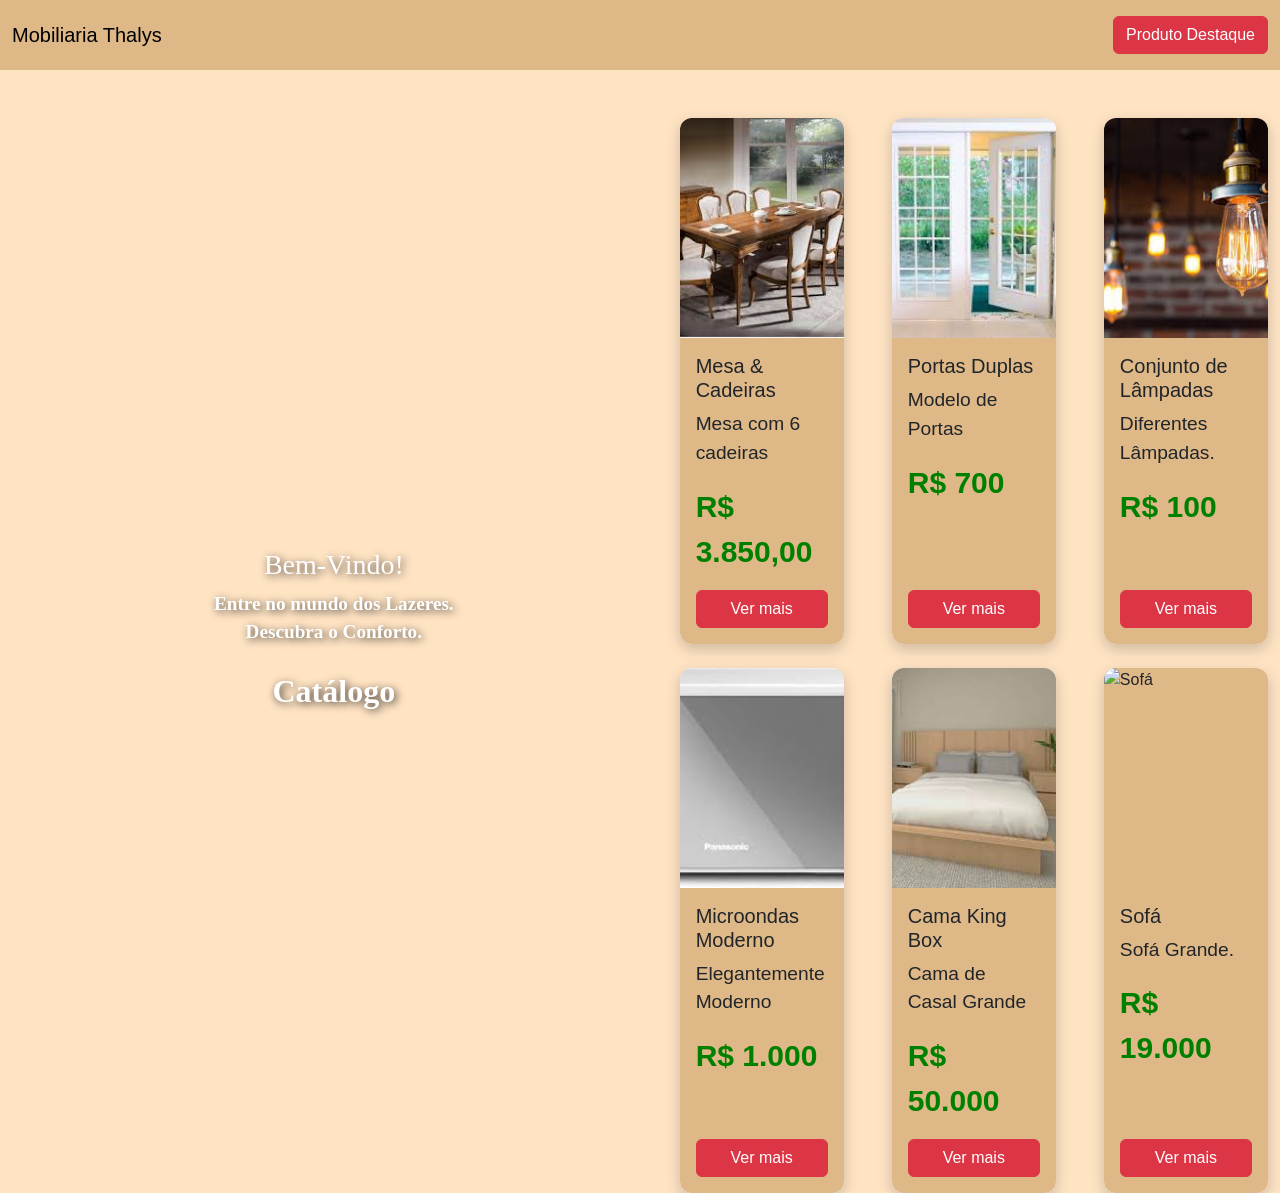
==== catalogo.html @ 25b55e80 "Update and rename index.html to catalogo.html" ====
<!doctype html>
<html lang="pt-br">

<head>
    <meta charset="utf-8">
    <meta name="viewport" content="width=device-width, initial-scale=1">
    <title>Site Imóveis</title>

    <link href="https://cdn.jsdelivr.net/npm/bootstrap@5.3.8/dist/css/bootstrap.min.css" rel="stylesheet">
    <link rel="stylesheet" href="css/style.css">
</head>

<body>

    <header>
        <nav class="navbar navbar-expand-lg bg-cor">
            <div class="container-fluid">
               <a class="navbar-brand" href="index.html">Mobiliaria Thalys</a>

                <button class="navbar-toggler" type="button" data-bs-toggle="collapse"
                    data-bs-target="#navbarSupportedContent">
                    <span class="navbar-toggler-icon"></span>
                </button>

                <a href="mesa.html" class="btn btn-danger">
                    Produto Destaque
                </a>
            </div>
        </nav>
    </header>

    <section class="hero">

       <div class="conteudo-hero">

    <div class="one">

        <h3>Bem-Vindo!</h3>

        <p>
            Entre no mundo dos Lazeres.<br>
            Descubra o Conforto.
        </p>

        <div class="catalogo">
            Catálogo
        </div>

    </div>

</div>

        <div class="container mt-5">

            <div class="row gx-5 gy-4">

                <div class="col-12 col-md-6 col-lg-4">
                    <div class="card h-100">
                        <img src="img/imagemcadeiras.jpg" class="card-img-top" alt="Mesa e cadeiras">

                        <div class="card-body">
                            <h5 class="card-title">Mesa & Cadeiras</h5>

                            <p class="card-text">
                                Mesa com 6 cadeiras
                            </p>

                            <p class="preco">
                                R$ 3.850,00
                            </p>

                            <a href="mesa.html" class="btn btn-danger">
                                Ver mais
                            </a>
                        </div>
                    </div>
                </div>

                <div class="col-12 col-md-6 col-lg-4">
                    <div class="card h-100">
                        <img src="img/portas.jpg" class="card-img-top" alt="Portas">

                        <div class="card-body">
                            <h5 class="card-title">Portas Duplas</h5>

                            <p class="card-text">
                                Modelo de Portas
                            </p>

                            <p class="preco">
                                R$ 700
                            </p>

                            <a href="#" class="btn btn-danger">
                                Ver mais
                            </a>
                        </div>
                    </div>
                </div>

                <div class="col-12 col-md-6 col-lg-4">
                    <div class="card h-100">
                        <img src="img/lampadas.jpg" class="card-img-top" alt="Lâmpadas">

                        <div class="card-body">
                            <h5 class="card-title">
                                Conjunto de Lâmpadas
                            </h5>

                            <p class="card-text">
                                Diferentes Lâmpadas.
                            </p>

                            <p class="preco">
                                R$ 100
                            </p>

                            <a href="#" class="btn btn-danger">
                                Ver mais
                            </a>
                        </div>
                    </div>
                </div>

                <div class="col-12 col-md-6 col-lg-4">
                    <div class="card h-100">
                        <img src="img/microndas.jpg" class="card-img-top" alt="Microondas">

                        <div class="card-body">
                            <h5 class="card-title">
                                Microondas Moderno
                            </h5>

                            <p class="card-text">
                                Elegantemente Moderno
                            </p>

                            <p class="preco">
                                R$ 1.000
                            </p>

                            <a href="#" class="btn btn-danger">
                                Ver mais
                            </a>
                        </div>
                    </div>
                </div>

                <div class="col-12 col-md-6 col-lg-4">
                    <div class="card h-100">
                        <img src="img/camacasal.jpg" class="card-img-top" alt="Cama">

                        <div class="card-body">
                            <h5 class="card-title">
                                Cama King Box
                            </h5>

                            <p class="card-text">
                                Cama de Casal Grande
                            </p>

                            <p class="preco">
                                R$ 50.000
                            </p>

                            <a href="cama.html" class="btn btn-danger">
                                Ver mais
                            </a>
                        </div>
                    </div>
                </div>

                <div class="col-12 col-md-6 col-lg-4">
                    <div class="card h-100">
                        <img src="img/sofa.webp" class="card-img-top" alt="Sofá">

                        <div class="card-body">
                            <h5 class="card-title">
                                Sofá
                            </h5>

                            <p class="card-text">
                                Sofá Grande.
                            </p>

                            <p class="preco">
                                R$ 19.000
                            </p>

                            <a href="sofa.html" class="btn btn-danger">
                                Ver mais
                            </a>
                        </div>
                    </div>
                </div>

            </div>

        </div>

    </section>

    <script src="https://cdn.jsdelivr.net/npm/bootstrap@5.3.8/dist/js/bootstrap.bundle.min.js"></script>

</body>

</html>
---- css/style.css ----
.catalogo-grid {
    display: grid;
    grid-template-columns: 1fr;
    gap: 25px;
}

@media (min-width: 768px) {
    .catalogo-grid {
        grid-template-columns: repeat(2, 1fr);
    }
}

@media (min-width: 992px) {
    .catalogo-grid {
        grid-template-columns: repeat(3, 1fr);
    }
}

body {
    background-color: bisque;
    font-family: Arial, Helvetica, sans-serif;
}

.container {
    width: 90%;
    max-width: 1200px;
    margin: auto;
}

header {
    text-align: center;
}

p {
    font-size: 1.2rem;
}

.catalogo,
.one {
    font-family: "Times New Roman", Times, serif;
    color: white;
    font-size: 2rem;
    font-weight: bold;
    text-shadow: 2px 2px 8px rgba(0,0,0,0.8);
}

.catalogo {
    text-align: center;
    margin-top: 20px;
}

.titulo {
    background-color: burlywood;
    text-align: center;
    width: 100%;
}

.bg-cor {
    background-color: burlywood;
    padding: 15px 0;
}

.hero {
    
    min-height:100vh;

    display:flex;
    justify-content:center;
    align-items:center;

    background-image:url("img/BackGroundImoveis.png");
    background-size:cover;
    background-position:center;
    background-repeat:no-repeat;

}

.conteudo-hero {
    width: 100%;
    text-align: center;
}

.banner {
    height: 500px;
    background:
        linear-gradient(
            rgba(0,0,0,0.3),
            rgba(0,0,0,0.3)
        ),
        url("img/camaCasalBanner.jpg");

    background-size: cover;
    background-position: center;
    background-repeat: no-repeat;
}

.bannerSofa {
    height: 500px;
    background:
        linear-gradient(
            rgba(0,0,0,0.3),
            rgba(0,0,0,0.3)
        ),
        url("img/sofá.webp");

    background-size: cover;
    background-position: center;
    background-repeat: no-repeat;
}

.bannerCama {
    height: 500px;
    background:
        linear-gradient(
            rgba(0,0,0,0.3),
            rgba(0,0,0,0.3)
        ),
        url("img/camaCasalBanner.jpg");

    background-size: cover;
    background-position: center;
    background-repeat: no-repeat;
}

.card {
    transition: .3s;
    border: none;
    border-radius: 12px;
    overflow: hidden;
    box-shadow: 0 5px 15px rgba(0,0,0,.2);
}

.card:hover {
    transform: translateY(-6px);
}

.card-img-top {
    background-color: burlywood;
    width: 100%;
    height: 220px;
    object-fit: cover;
}

.card-body {
    background-color: burlywood;
    display: flex;
    flex-direction: column;
}

.card-body .btn {
    margin-top: auto;
}

.produto {
    padding: 30px;
    background-color: burlywood;
}

.preco {
    font-size: 30px;
    font-weight: bold;
    color: green;
}

.tudo {
    background-color: burlywood;
}

.comprar {
    width: 180px;
    height: 50px;
    color: green;
    font-weight: bold;
}

@media (max-width: 992px) {

    .banner,
    .bannerSofa,
    .bannerCama {
        height: 350px;
    }

    .hero {
        background-attachment: scroll;
    }
}

@media (max-width: 768px) {

    .banner,
    .bannerSofa,
    .bannerCama {
        height: 250px;
    }

    .catalogo,
    .one {
        font-size: 1.6rem;
    }

    .comprar {
        width: 100%;
    }

    .hero {
        min-height: auto;
        padding: 40px 0;
        background-attachment: scroll;
    }
}
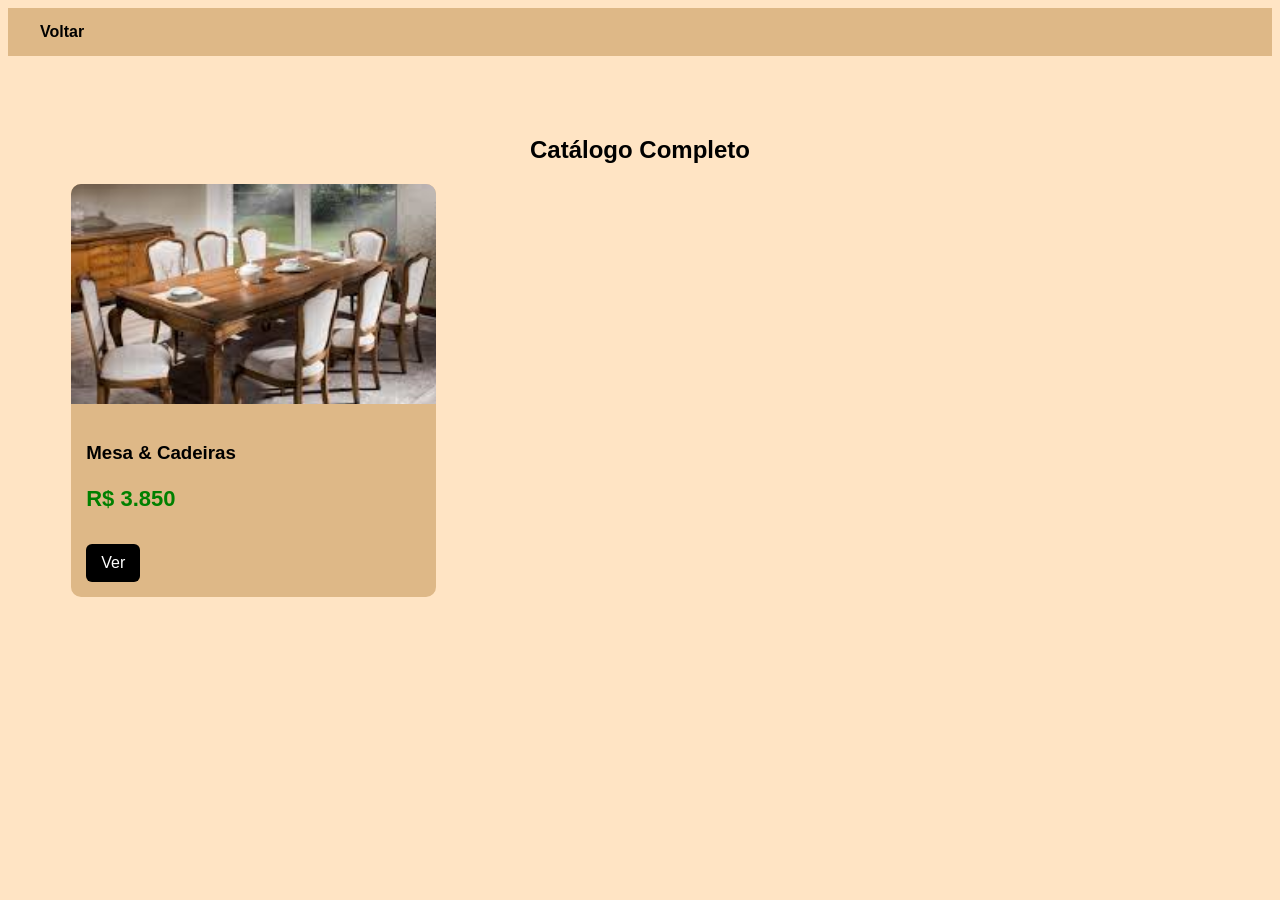
==== commit de32ebc0: "Update catalogo.html" ====
--- a/catalogo.html
+++ b/catalogo.html
@@ -1,207 +1,42 @@
-<!doctype html>
+<!DOCTYPE html>
 <html lang="pt-br">
 
 <head>
-    <meta charset="utf-8">
-    <meta name="viewport" content="width=device-width, initial-scale=1">
-    <title>Site Imóveis</title>
-
-    <link href="https://cdn.jsdelivr.net/npm/bootstrap@5.3.8/dist/css/bootstrap.min.css" rel="stylesheet">
+    <meta charset="UTF-8">
+    <meta name="viewport" content="width=device-width, initial-scale=1.0">
+    <title>Catálogo</title>
     <link rel="stylesheet" href="css/style.css">
 </head>
 
 <body>
 
-    <header>
-        <nav class="navbar navbar-expand-lg bg-cor">
-            <div class="container-fluid">
-               <a class="navbar-brand" href="index.html">Mobiliaria Thalys</a>
+<nav class="navbar">
+    <div class="nav-container">
+        <a href="index.html">Voltar</a>
+    </div>
+</nav>
 
-                <button class="navbar-toggler" type="button" data-bs-toggle="collapse"
-                    data-bs-target="#navbarSupportedContent">
-                    <span class="navbar-toggler-icon"></span>
-                </button>
+<section class="section">
+    <div class="container">
 
-                <a href="mesa.html" class="btn btn-danger">
-                    Produto Destaque
-                </a>
-            </div>
-        </nav>
-    </header>
+        <h2 class="text-center">Catálogo Completo</h2>
 
-    <section class="hero">
+        <div class="row">
 
-       <div class="conteudo-hero">
-
-    <div class="one">
-
-        <h3>Bem-Vindo!</h3>
-
-        <p>
-            Entre no mundo dos Lazeres.<br>
-            Descubra o Conforto.
-        </p>
-
-        <div class="catalogo">
-            Catálogo
-        </div>
-
-    </div>
-
-</div>
-
-        <div class="container mt-5">
-
-            <div class="row gx-5 gy-4">
-
-                <div class="col-12 col-md-6 col-lg-4">
-                    <div class="card h-100">
-                        <img src="img/imagemcadeiras.jpg" class="card-img-top" alt="Mesa e cadeiras">
-
-                        <div class="card-body">
-                            <h5 class="card-title">Mesa & Cadeiras</h5>
-
-                            <p class="card-text">
-                                Mesa com 6 cadeiras
-                            </p>
-
-                            <p class="preco">
-                                R$ 3.850,00
-                            </p>
-
-                            <a href="mesa.html" class="btn btn-danger">
-                                Ver mais
-                            </a>
-                        </div>
-                    </div>
+            
+            <div class="col-33 card">
+                <img src="img/imagemcadeiras.jpg">
+                <div class="card-body">
+                    <h3>Mesa & Cadeiras</h3>
+                    <p class="preco">R$ 3.850</p>
+                    <a href="mesa.html" class="btn btn-dark">Ver</a>
                 </div>
-
-                <div class="col-12 col-md-6 col-lg-4">
-                    <div class="card h-100">
-                        <img src="img/portas.jpg" class="card-img-top" alt="Portas">
-
-                        <div class="card-body">
-                            <h5 class="card-title">Portas Duplas</h5>
-
-                            <p class="card-text">
-                                Modelo de Portas
-                            </p>
-
-                            <p class="preco">
-                                R$ 700
-                            </p>
-
-                            <a href="#" class="btn btn-danger">
-                                Ver mais
-                            </a>
-                        </div>
-                    </div>
-                </div>
-
-                <div class="col-12 col-md-6 col-lg-4">
-                    <div class="card h-100">
-                        <img src="img/lampadas.jpg" class="card-img-top" alt="Lâmpadas">
-
-                        <div class="card-body">
-                            <h5 class="card-title">
-                                Conjunto de Lâmpadas
-                            </h5>
-
-                            <p class="card-text">
-                                Diferentes Lâmpadas.
-                            </p>
-
-                            <p class="preco">
-                                R$ 100
-                            </p>
-
-                            <a href="#" class="btn btn-danger">
-                                Ver mais
-                            </a>
-                        </div>
-                    </div>
-                </div>
-
-                <div class="col-12 col-md-6 col-lg-4">
-                    <div class="card h-100">
-                        <img src="img/microndas.jpg" class="card-img-top" alt="Microondas">
-
-                        <div class="card-body">
-                            <h5 class="card-title">
-                                Microondas Moderno
-                            </h5>
-
-                            <p class="card-text">
-                                Elegantemente Moderno
-                            </p>
-
-                            <p class="preco">
-                                R$ 1.000
-                            </p>
-
-                            <a href="#" class="btn btn-danger">
-                                Ver mais
-                            </a>
-                        </div>
-                    </div>
-                </div>
-
-                <div class="col-12 col-md-6 col-lg-4">
-                    <div class="card h-100">
-                        <img src="img/camacasal.jpg" class="card-img-top" alt="Cama">
-
-                        <div class="card-body">
-                            <h5 class="card-title">
-                                Cama King Box
-                            </h5>
-
-                            <p class="card-text">
-                                Cama de Casal Grande
-                            </p>
-
-                            <p class="preco">
-                                R$ 50.000
-                            </p>
-
-                            <a href="cama.html" class="btn btn-danger">
-                                Ver mais
-                            </a>
-                        </div>
-                    </div>
-                </div>
-
-                <div class="col-12 col-md-6 col-lg-4">
-                    <div class="card h-100">
-                        <img src="img/sofa.webp" class="card-img-top" alt="Sofá">
-
-                        <div class="card-body">
-                            <h5 class="card-title">
-                                Sofá
-                            </h5>
-
-                            <p class="card-text">
-                                Sofá Grande.
-                            </p>
-
-                            <p class="preco">
-                                R$ 19.000
-                            </p>
-
-                            <a href="sofa.html" class="btn btn-danger">
-                                Ver mais
-                            </a>
-                        </div>
-                    </div>
-                </div>
-
             </div>
 
         </div>
 
-    </section>
-
-    <script src="https://cdn.jsdelivr.net/npm/bootstrap@5.3.8/dist/js/bootstrap.bundle.min.js"></script>
+    </div>
+</section>
 
 </body>
-
 </html>
--- a/css/style.css
+++ b/css/style.css
@@ -1,25 +1,65 @@
-.catalogo-grid {
-    display: grid;
-    grid-template-columns: 1fr;
-    gap: 25px;
-}
-
-@media (min-width: 768px) {
-    .catalogo-grid {
-        grid-template-columns: repeat(2, 1fr);
-    }
-}
-
-@media (min-width: 992px) {
-    .catalogo-grid {
-        grid-template-columns: repeat(3, 1fr);
-    }
+ {
+    margin: 0;
+    padding: 0;
+    box-sizing: border-box;
 }
 
 body {
+    font-family: Arial, Helvetica, sans-serif;
     background-color: bisque;
-    font-family: Arial, Helvetica, sans-serif;
 }
+
+
+
+.navbar {
+    background-color: burlywood;
+    padding: 15px 20px;
+}
+
+.nav-container {
+    max-width: 1200px;
+    margin: auto;
+    display: flex;
+    justify-content: space-between;
+    align-items: center;
+}
+
+.navbar a {
+    text-decoration: none;
+    color: black;
+    font-weight: bold;
+}
+
+
+.menu-toggle {
+    display: none;
+}
+
+.menu-icon {
+    display: none;
+    font-size: 28px;
+    cursor: pointer;
+}
+
+
+
+.hero {
+    min-height: 90vh;
+    display: flex;
+    align-items: center;
+    justify-content: center;
+    text-align: center;
+
+    background: linear-gradient(rgba(0,0,0,0.3), rgba(0,0,0,0.3)),
+    url("../img/BackGroundImoveis.png");
+
+    background-size: cover;
+    background-position: center;
+    color: white;
+    padding: 40px;
+}
+
+
 
 .container {
     width: 90%;
@@ -27,185 +67,121 @@
     margin: auto;
 }
 
-header {
-    text-align: center;
+.row {
+    display: flex;
+    flex-wrap: wrap;
+    gap: 20px;
 }
 
-p {
-    font-size: 1.2rem;
+.col-33 {
+    width: calc(33.333% - 14px);
 }
 
-.catalogo,
-.one {
-    font-family: "Times New Roman", Times, serif;
-    color: white;
-    font-size: 2rem;
-    font-weight: bold;
-    text-shadow: 2px 2px 8px rgba(0,0,0,0.8);
-}
 
-.catalogo {
-    text-align: center;
-    margin-top: 20px;
-}
-
-.titulo {
-    background-color: burlywood;
-    text-align: center;
-    width: 100%;
-}
-
-.bg-cor {
-    background-color: burlywood;
-    padding: 15px 0;
-}
-
-.hero {
-    
-    min-height:100vh;
-
-    display:flex;
-    justify-content:center;
-    align-items:center;
-
-    background-image:url("img/BackGroundImoveis.png");
-    background-size:cover;
-    background-position:center;
-    background-repeat:no-repeat;
-
-}
-
-.conteudo-hero {
-    width: 100%;
-    text-align: center;
-}
-
-.banner {
-    height: 500px;
-    background:
-        linear-gradient(
-            rgba(0,0,0,0.3),
-            rgba(0,0,0,0.3)
-        ),
-        url("img/camaCasalBanner.jpg");
-
-    background-size: cover;
-    background-position: center;
-    background-repeat: no-repeat;
-}
-
-.bannerSofa {
-    height: 500px;
-    background:
-        linear-gradient(
-            rgba(0,0,0,0.3),
-            rgba(0,0,0,0.3)
-        ),
-        url("img/sofá.webp");
-
-    background-size: cover;
-    background-position: center;
-    background-repeat: no-repeat;
-}
-
-.bannerCama {
-    height: 500px;
-    background:
-        linear-gradient(
-            rgba(0,0,0,0.3),
-            rgba(0,0,0,0.3)
-        ),
-        url("img/camaCasalBanner.jpg");
-
-    background-size: cover;
-    background-position: center;
-    background-repeat: no-repeat;
-}
 
 .card {
-    transition: .3s;
-    border: none;
-    border-radius: 12px;
+    background: burlywood;
+    border-radius: 10px;
     overflow: hidden;
-    box-shadow: 0 5px 15px rgba(0,0,0,.2);
+    transition: 0.3s;
 }
 
 .card:hover {
-    transform: translateY(-6px);
+    transform: translateY(-8px);
 }
 
-.card-img-top {
-    background-color: burlywood;
+.card img {
     width: 100%;
     height: 220px;
     object-fit: cover;
 }
 
 .card-body {
-    background-color: burlywood;
-    display: flex;
-    flex-direction: column;
-}
-
-.card-body .btn {
-    margin-top: auto;
-}
-
-.produto {
-    padding: 30px;
-    background-color: burlywood;
+    padding: 15px;
 }
 
 .preco {
-    font-size: 30px;
+    font-size: 22px;
     font-weight: bold;
     color: green;
 }
 
-.tudo {
-    background-color: burlywood;
+
+
+.btn {
+    display: inline-block;
+    padding: 10px 15px;
+    border: none;
+    cursor: pointer;
+    text-decoration: none;
+    border-radius: 6px;
+    margin-top: 10px;
 }
 
-.comprar {
-    width: 180px;
-    height: 50px;
-    color: green;
-    font-weight: bold;
+.btn-danger {
+    background: red;
+    color: white;
 }
 
+.btn-dark {
+    background: black;
+    color: white;
+}
+
+.btn-success {
+    background: green;
+    color: white;
+    width: 100%;
+}
+
+
+
+.section {
+    padding: 60px 0;
+}
+
+.text-center {
+    text-align: center;
+}
+
+.mt-3 {
+    margin-top: 15px;
+}
+
+
+
+.depoimento {
+    background: white;
+    padding: 15px;
+    border-radius: 10px;
+}
+
+
+
 @media (max-width: 992px) {
-
-    .banner,
-    .bannerSofa,
-    .bannerCama {
-        height: 350px;
-    }
-
-    .hero {
-        background-attachment: scroll;
+    .col-33 {
+        width: calc(50% - 10px);
     }
 }
 
 @media (max-width: 768px) {
-
-    .banner,
-    .bannerSofa,
-    .bannerCama {
-        height: 250px;
-    }
-
-    .catalogo,
-    .one {
-        font-size: 1.6rem;
-    }
-
-    .comprar {
+    .col-33 {
         width: 100%;
     }
 
-    .hero {
-        min-height: auto;
-        padding: 40px 0;
-        background-attachment: scroll;
+    .menu-icon {
+        display: block;
+    }
+
+    .menu {
+        display: none;
+        flex-direction: column;
+        width: 100%;
+        background: burlywood;
+        margin-top: 10px;
+    }
+
+    .menu-toggle:checked + .menu {
+        display: flex;
     }
 }
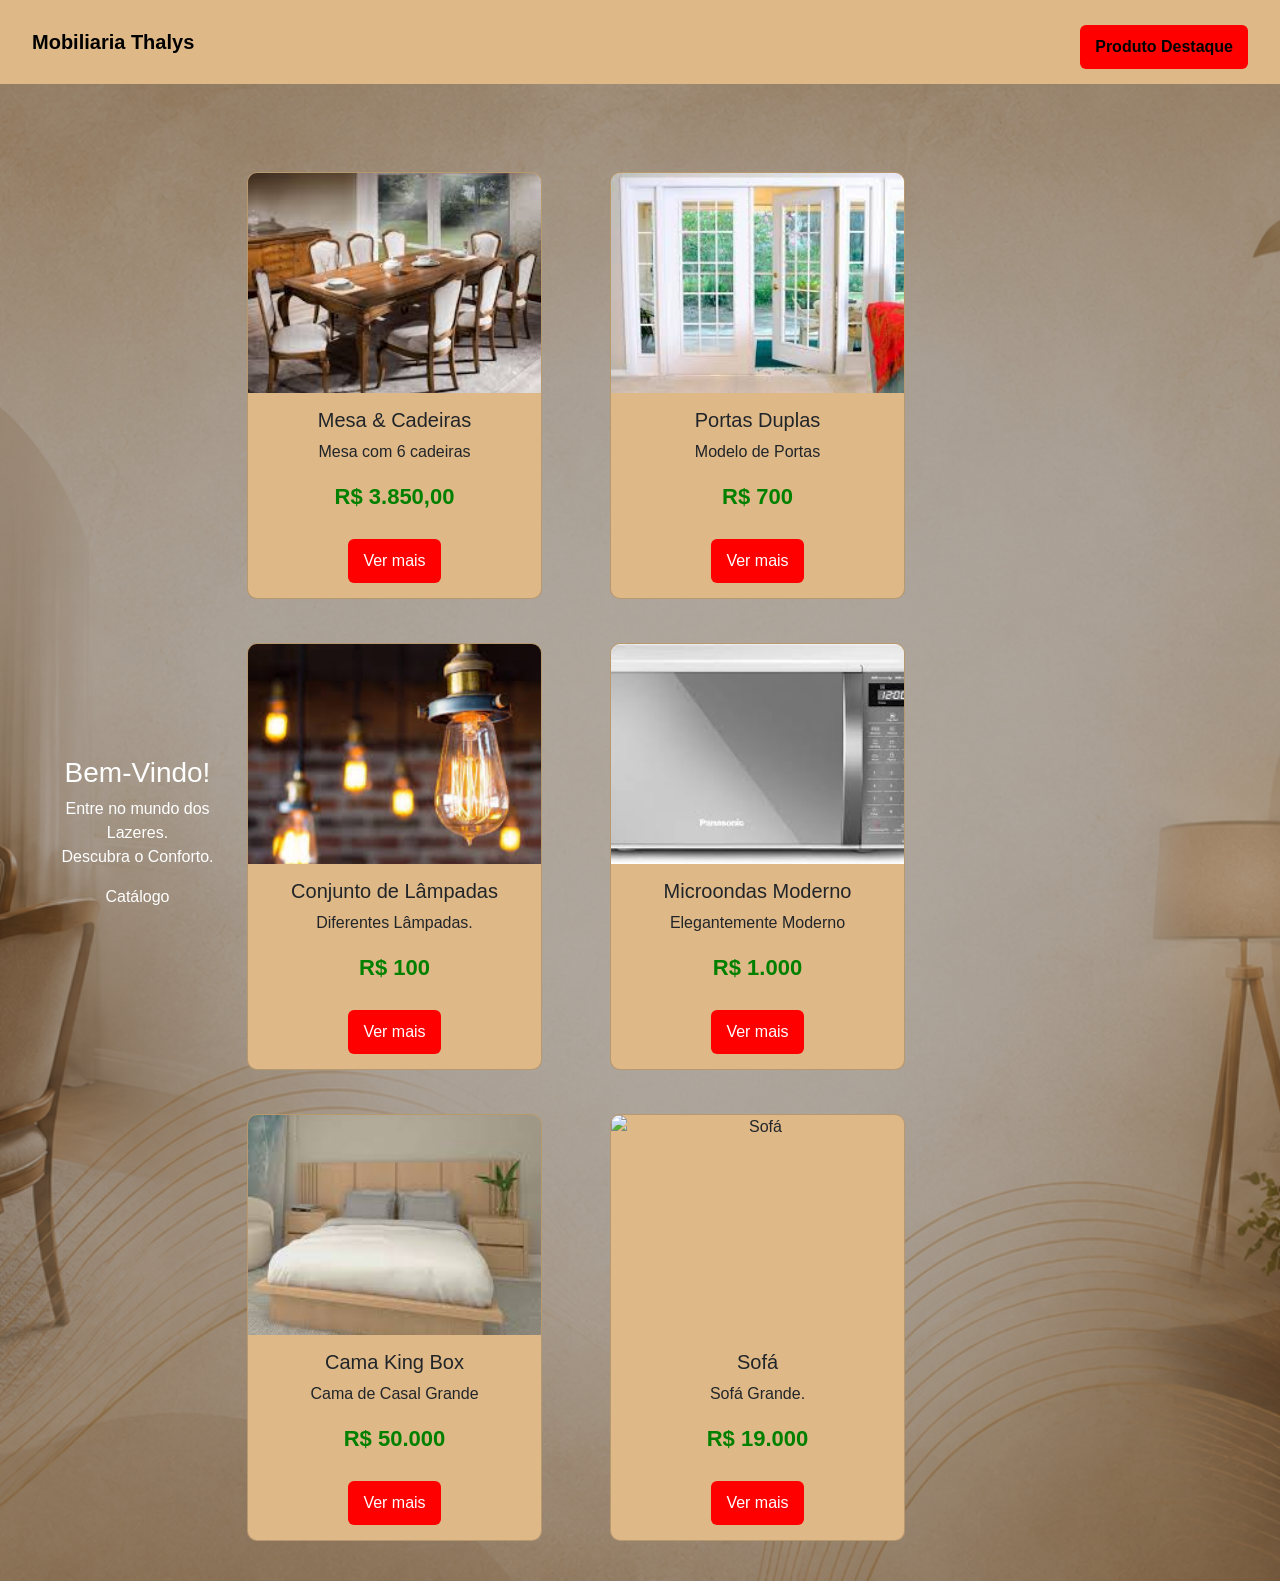
==== commit a107f57e: "Update catalogo.html" ====
--- a/catalogo.html
+++ b/catalogo.html
@@ -1,42 +1,207 @@
-<!DOCTYPE html>
+<!doctype html>
 <html lang="pt-br">
 
 <head>
-    <meta charset="UTF-8">
-    <meta name="viewport" content="width=device-width, initial-scale=1.0">
-    <title>Catálogo</title>
+    <meta charset="utf-8">
+    <meta name="viewport" content="width=device-width, initial-scale=1">
+    <title>Site Imóveis</title>
+
+    <link href="https://cdn.jsdelivr.net/npm/bootstrap@5.3.8/dist/css/bootstrap.min.css" rel="stylesheet">
     <link rel="stylesheet" href="css/style.css">
 </head>
 
 <body>
 
-<nav class="navbar">
-    <div class="nav-container">
-        <a href="index.html">Voltar</a>
+    <header>
+        <nav class="navbar navbar-expand-lg bg-cor">
+            <div class="container-fluid">
+               <a class="navbar-brand" href="index.html">Mobiliaria Thalys</a>
+
+                <button class="navbar-toggler" type="button" data-bs-toggle="collapse"
+                    data-bs-target="#navbarSupportedContent">
+                    <span class="navbar-toggler-icon"></span>
+                </button>
+
+                <a href="mesa.html" class="btn btn-danger">
+                    Produto Destaque
+                </a>
+            </div>
+        </nav>
+    </header>
+
+    <section class="hero">
+
+       <div class="conteudo-hero">
+
+    <div class="one">
+
+        <h3>Bem-Vindo!</h3>
+
+        <p>
+            Entre no mundo dos Lazeres.<br>
+            Descubra o Conforto.
+        </p>
+
+        <div class="catalogo">
+            Catálogo
+        </div>
+
     </div>
-</nav>
-
-<section class="section">
-    <div class="container">
-
-        <h2 class="text-center">Catálogo Completo</h2>
-
-        <div class="row">
-
-            
-            <div class="col-33 card">
-                <img src="img/imagemcadeiras.jpg">
-                <div class="card-body">
-                    <h3>Mesa & Cadeiras</h3>
-                    <p class="preco">R$ 3.850</p>
-                    <a href="mesa.html" class="btn btn-dark">Ver</a>
-                </div>
+
+</div>
+
+        <div class="container mt-5">
+
+            <div class="row gx-5 gy-4">
+
+                <div class="col-12 col-md-6 col-lg-4">
+                    <div class="card h-100">
+                        <img src="img/imagemcadeiras.jpg" class="card-img-top" alt="Mesa e cadeiras">
+
+                        <div class="card-body">
+                            <h5 class="card-title">Mesa & Cadeiras</h5>
+
+                            <p class="card-text">
+                                Mesa com 6 cadeiras
+                            </p>
+
+                            <p class="preco">
+                                R$ 3.850,00
+                            </p>
+
+                            <a href="mesa.html" class="btn btn-danger">
+                                Ver mais
+                            </a>
+                        </div>
+                    </div>
+                </div>
+
+                <div class="col-12 col-md-6 col-lg-4">
+                    <div class="card h-100">
+                        <img src="img/portas.jpg" class="card-img-top" alt="Portas">
+
+                        <div class="card-body">
+                            <h5 class="card-title">Portas Duplas</h5>
+
+                            <p class="card-text">
+                                Modelo de Portas
+                            </p>
+
+                            <p class="preco">
+                                R$ 700
+                            </p>
+
+                            <a href="#" class="btn btn-danger">
+                                Ver mais
+                            </a>
+                        </div>
+                    </div>
+                </div>
+
+                <div class="col-12 col-md-6 col-lg-4">
+                    <div class="card h-100">
+                        <img src="img/lampadas.jpg" class="card-img-top" alt="Lâmpadas">
+
+                        <div class="card-body">
+                            <h5 class="card-title">
+                                Conjunto de Lâmpadas
+                            </h5>
+
+                            <p class="card-text">
+                                Diferentes Lâmpadas.
+                            </p>
+
+                            <p class="preco">
+                                R$ 100
+                            </p>
+
+                            <a href="#" class="btn btn-danger">
+                                Ver mais
+                            </a>
+                        </div>
+                    </div>
+                </div>
+
+                <div class="col-12 col-md-6 col-lg-4">
+                    <div class="card h-100">
+                        <img src="img/microndas.jpg" class="card-img-top" alt="Microondas">
+
+                        <div class="card-body">
+                            <h5 class="card-title">
+                                Microondas Moderno
+                            </h5>
+
+                            <p class="card-text">
+                                Elegantemente Moderno
+                            </p>
+
+                            <p class="preco">
+                                R$ 1.000
+                            </p>
+
+                            <a href="#" class="btn btn-danger">
+                                Ver mais
+                            </a>
+                        </div>
+                    </div>
+                </div>
+
+                <div class="col-12 col-md-6 col-lg-4">
+                    <div class="card h-100">
+                        <img src="img/camacasal.jpg" class="card-img-top" alt="Cama">
+
+                        <div class="card-body">
+                            <h5 class="card-title">
+                                Cama King Box
+                            </h5>
+
+                            <p class="card-text">
+                                Cama de Casal Grande
+                            </p>
+
+                            <p class="preco">
+                                R$ 50.000
+                            </p>
+
+                            <a href="cama.html" class="btn btn-danger">
+                                Ver mais
+                            </a>
+                        </div>
+                    </div>
+                </div>
+
+                <div class="col-12 col-md-6 col-lg-4">
+                    <div class="card h-100">
+                        <img src="img/sofa.webp" class="card-img-top" alt="Sofá">
+
+                        <div class="card-body">
+                            <h5 class="card-title">
+                                Sofá
+                            </h5>
+
+                            <p class="card-text">
+                                Sofá Grande.
+                            </p>
+
+                            <p class="preco">
+                                R$ 19.000
+                            </p>
+
+                            <a href="sofa.html" class="btn btn-danger">
+                                Ver mais
+                            </a>
+                        </div>
+                    </div>
+                </div>
+
             </div>
 
         </div>
 
-    </div>
-</section>
+    </section>
+
+    <script src="https://cdn.jsdelivr.net/npm/bootstrap@5.3.8/dist/js/bootstrap.bundle.min.js"></script>
 
 </body>
+
 </html>
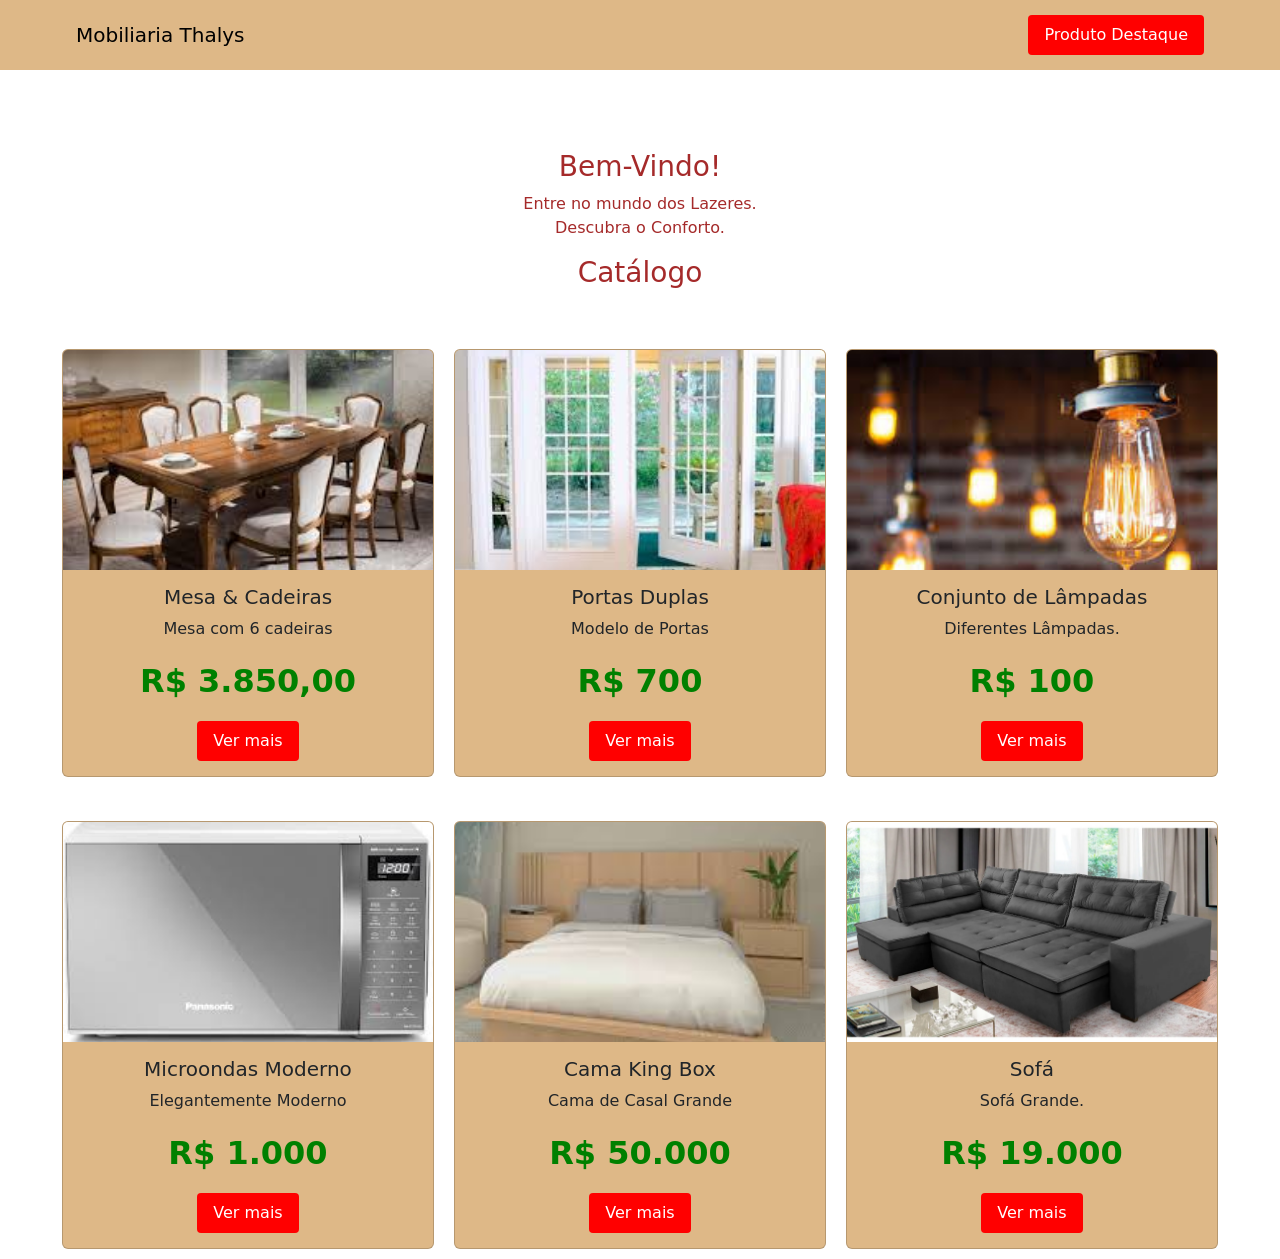
==== commit 1c331410: "Update catalogo.html" ====
--- a/catalogo.html
+++ b/catalogo.html
@@ -43,7 +43,7 @@
         </p>
 
         <div class="catalogo">
-            Catálogo
+            <h3>Catálogo</h3>
         </div>
 
     </div>
--- a/css/style.css
+++ b/css/style.css
@@ -1,64 +1,32 @@
- {
+{
     margin: 0;
     padding: 0;
     box-sizing: border-box;
 }
-
+background-image:url("../img/BackGroundImoveis.png");
 body {
+    background-color: bisque;
     font-family: Arial, Helvetica, sans-serif;
-    background-color: bisque;
+    background-image: url("../img/BackGroundImoveis.png");
+    background-size: cover;
+    background-attachment: fixed;
 }
 
 
-
-.navbar {
+.bg-cor {
     background-color: burlywood;
-    padding: 15px 20px;
+    padding: 15px 0;
 }
 
-.nav-container {
+.navbar .container,
+.navbar .container-fluid {
+    width: 90%;
     max-width: 1200px;
     margin: auto;
     display: flex;
     justify-content: space-between;
     align-items: center;
 }
-
-.navbar a {
-    text-decoration: none;
-    color: black;
-    font-weight: bold;
-}
-
-
-.menu-toggle {
-    display: none;
-}
-
-.menu-icon {
-    display: none;
-    font-size: 28px;
-    cursor: pointer;
-}
-
-
-
-.hero {
-    min-height: 90vh;
-    display: flex;
-    align-items: center;
-    justify-content: center;
-    text-align: center;
-
-    background: linear-gradient(rgba(0,0,0,0.3), rgba(0,0,0,0.3)),
-    url("../img/BackGroundImoveis.png");
-
-    background-size: cover;
-    background-position: center;
-    color: white;
-    padding: 40px;
-}
-
 
 
 .container {
@@ -67,30 +35,69 @@
     margin: auto;
 }
 
+
 .row {
     display: flex;
     flex-wrap: wrap;
-    gap: 20px;
 }
 
-.col-33 {
-    width: calc(33.333% - 14px);
+.row > * {
+    padding: 10px;
+    flex-shrink: 0;
 }
 
 
+.col-12 {
+    width: 100%;
+}
 
+@media (min-width: 768px) {
+    .col-md-6 {
+        width: 50%;
+    }
+}
+
+@media (min-width: 992px) {
+    .col-lg-4 {
+        width: 33.333%;
+    }
+}
+
+
+.hero {
+    min-height: 100vh;
+    background-image: url("../img/BackGroundImoveis.png");
+    background-size: cover;
+    background-position: center;
+    background-repeat: no-repeat;
+
+    padding-top: 80px;
+
+    text-align: center;
+    color: brown;
+
+    display: block; /* 🔥 IMPORTANTE */
+}
+
+.conteudo-hero {
+    width: 100%;
+    text-align: center;
+    margin-bottom: 50px;
+}
+
+.hero .container {
+    margin-top: 40px;
+}
 .card {
-    background: burlywood;
-    border-radius: 10px;
-    overflow: hidden;
     transition: 0.3s;
+    background-color: burlywood;
 }
 
 .card:hover {
     transform: translateY(-8px);
 }
 
-.card img {
+.card-img-top {
     width: 100%;
     height: 220px;
     object-fit: cover;
@@ -100,22 +107,14 @@
     padding: 15px;
 }
 
-.preco {
-    font-size: 22px;
-    font-weight: bold;
-    color: green;
-}
-
-
 
 .btn {
     display: inline-block;
-    padding: 10px 15px;
+    padding: 8px 16px;
+    border-radius: 4px;
+    text-decoration: none;
+    cursor: pointer;
     border: none;
-    cursor: pointer;
-    text-decoration: none;
-    border-radius: 6px;
-    margin-top: 10px;
 }
 
 .btn-danger {
@@ -123,65 +122,30 @@
     color: white;
 }
 
-.btn-dark {
-    background: black;
+.btn-success {
+    background: green;
     color: white;
 }
 
-.btn-success {
-    background: green;
-    color: white;
-    width: 100%;
+.btn-outline-dark {
+    border: 1px solid black;
+    background: transparent;
+    color: black;
 }
 
 
+.mt-3 { margin-top: 1rem; }
+.mt-5 { margin-top: 3rem; }
+.mb-4 { margin-bottom: 1.5rem; }
+.py-5 { padding: 3rem 0; }
 
-.section {
-    padding: 60px 0;
-}
-
-.text-center {
-    text-align: center;
-}
-
-.mt-3 {
-    margin-top: 15px;
-}
+.text-center { text-align: center; }
+.fw-bold { font-weight: bold; }
+.lead { font-size: 1.25rem; opacity: 0.8; }
 
 
-
-.depoimento {
-    background: white;
-    padding: 15px;
-    border-radius: 10px;
+.preco {
+    font-size: 32px;
+    color: green;
+    font-weight: bold;
 }
-
-
-
-@media (max-width: 992px) {
-    .col-33 {
-        width: calc(50% - 10px);
-    }
-}
-
-@media (max-width: 768px) {
-    .col-33 {
-        width: 100%;
-    }
-
-    .menu-icon {
-        display: block;
-    }
-
-    .menu {
-        display: none;
-        flex-direction: column;
-        width: 100%;
-        background: burlywood;
-        margin-top: 10px;
-    }
-
-    .menu-toggle:checked + .menu {
-        display: flex;
-    }
-}
